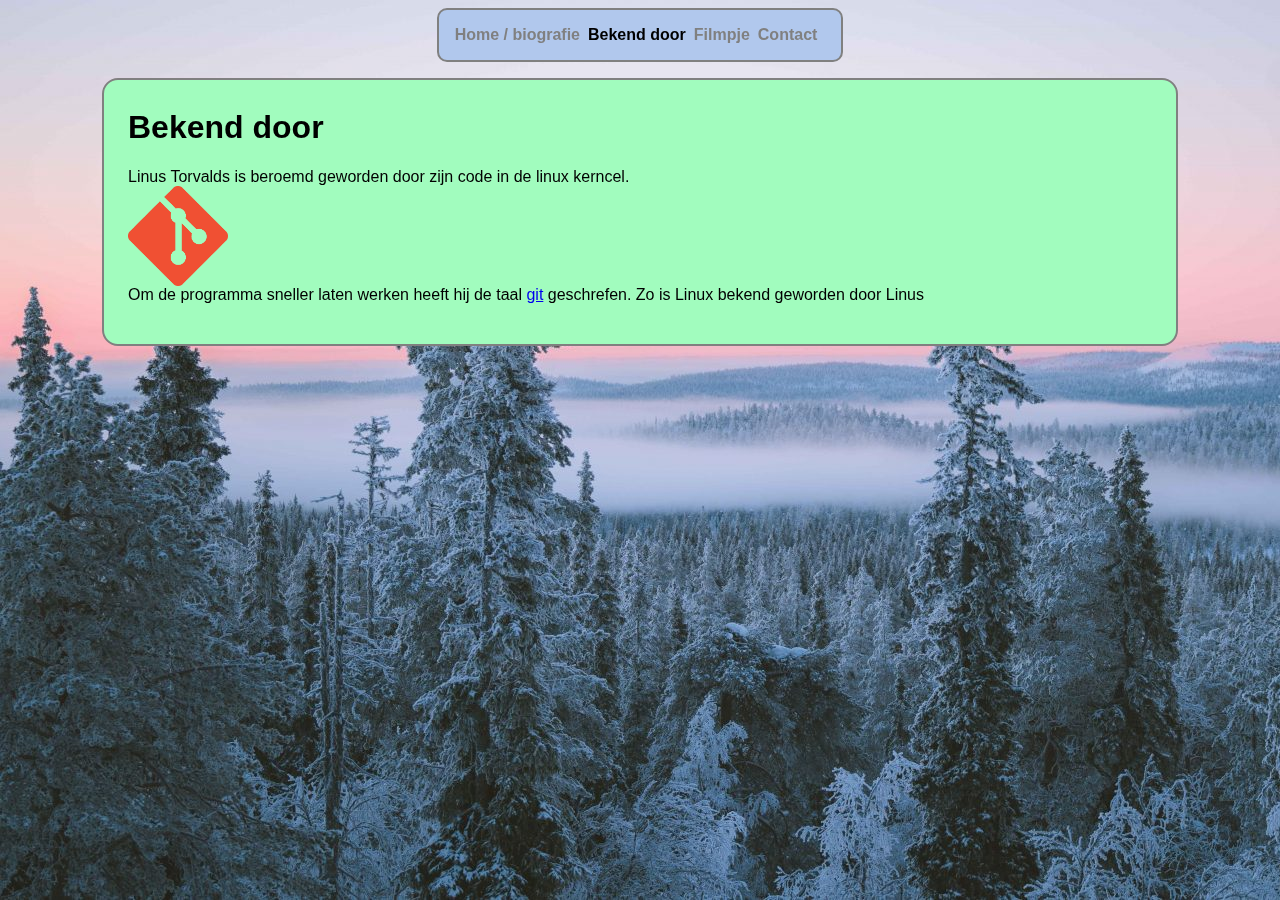
==== BekendDoor.html @ 361a6143 "icon fix" ====
<html>
	<head>
		<title>LinusTorvalds.nl</title>
		<link type="text/css" rel="stylesheet" href="css/stylesheet.css"/>
 	</head>
 	<body>
		<nav>
			<ul>
				<li><a href="home.html">Home / biografie</a></li>
				<li>Bekend door</a></li>
				<li><a href="filmpje.html">Filmpje</a></li>
				<li><a href="contact.html">Contact</a></li>
			</ul>
		</nav>
 		<div id="content">
		<h1>Bekend door</h1>
		<p>Linus Torvalds is beroemd geworden door zijn code in de linux kerncel.<br><img src="afbeeldingen/git-icon.png" style="width: 100px;"><br>
		Om de programma sneller laten werken heeft hij de taal <a href="https://en.wikipedia.org/wiki/Git" target="_blank">git</a> geschrefen.
		Zo is Linux bekend geworden door Linus<br>
	</p>
		</div>
		<div id="background"></div>
	</body>
</html>
---- css/stylesheet.css ----
#background {
  background-image: url("../afbeeldingen/finland.jpg");
  width: 100%;
  height: 100%;
  z-index: -1;
  position: fixed;
  left: 0px;
  top: 0px;
}

#content {
  background-color: #a1fcbe;
  border: 2px solid gray;
  border-radius: 16px;
  font-family: sans-serif;
  margin-left: auto;
  margin-right: auto;
  max-width: 1024px;
  min-width: 256px;
  padding-top: 8px;
  padding-bottom: 24px;
  padding-left: 24px;
  padding-right: 24px;
}

nav ul {
  display: table;
  margin-left: auto;
  margin-right: auto;
	list-style-type: none;
	background-color: #b1c8ed;
	border: 2px solid gray;
	border-radius: 10px;
	font-family: sans-serif;
	font-weight: bold;
	padding: 1em;
}

nav ul li {
  display: table-cell;
	border-right: 2px soild #111111;
	padding-right: 8px;
}

nav ul li a {
  text-decoration: none;
  color: gray;
}
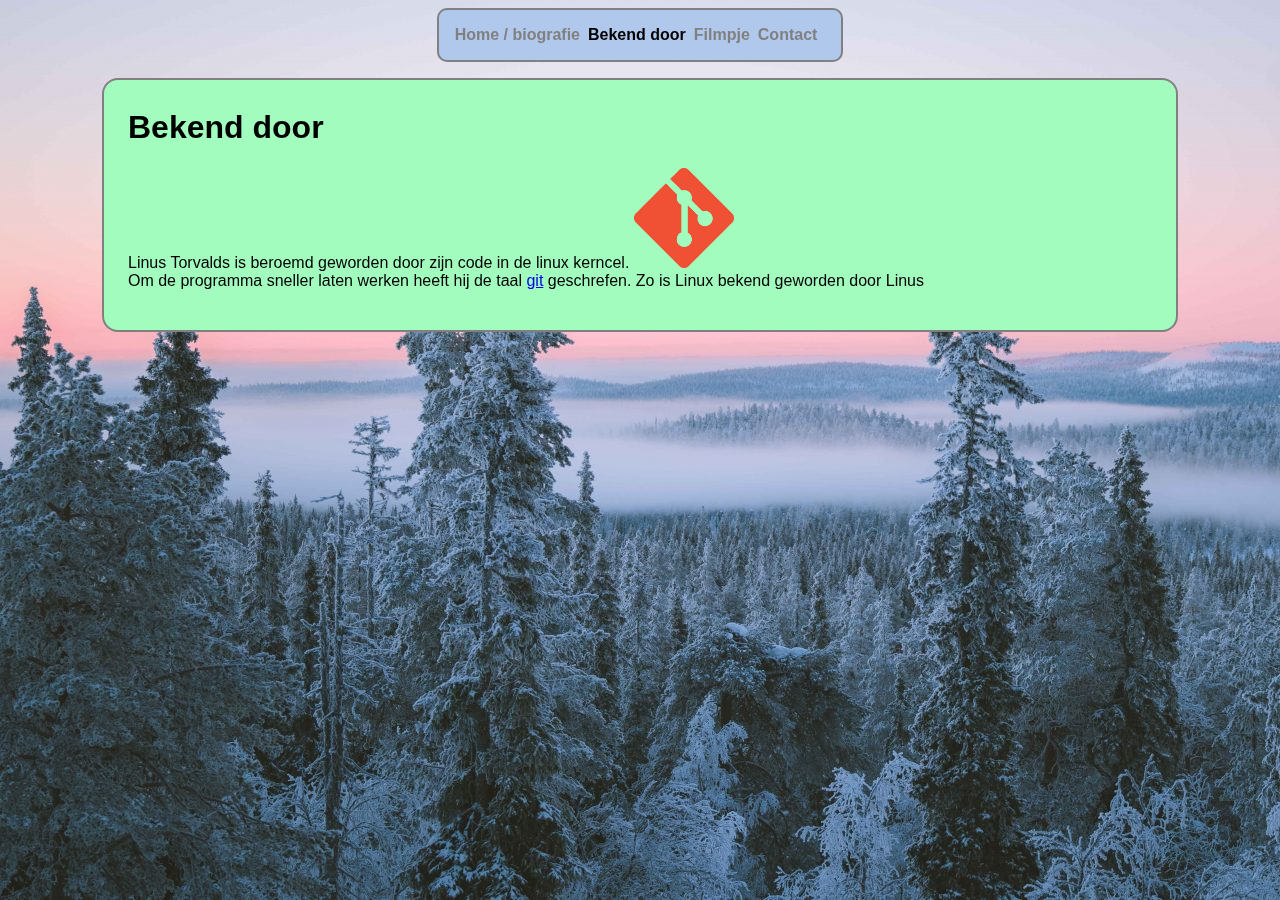
==== commit 2d93df05: "icon fixed" ====
--- a/BekendDoor.html
+++ b/BekendDoor.html
@@ -14,7 +14,7 @@
 		</nav>
  		<div id="content">
 		<h1>Bekend door</h1>
-		<p>Linus Torvalds is beroemd geworden door zijn code in de linux kerncel.<br><img src="afbeeldingen/git-icon.png" style="width: 100px;"><br>
+		<p>Linus Torvalds is beroemd geworden door zijn code in de linux kerncel.       <img src="afbeeldingen/git-icon.png" style="width: 100px;"><br>
 		Om de programma sneller laten werken heeft hij de taal <a href="https://en.wikipedia.org/wiki/Git" target="_blank">git</a> geschrefen.
 		Zo is Linux bekend geworden door Linus<br>
 	</p>
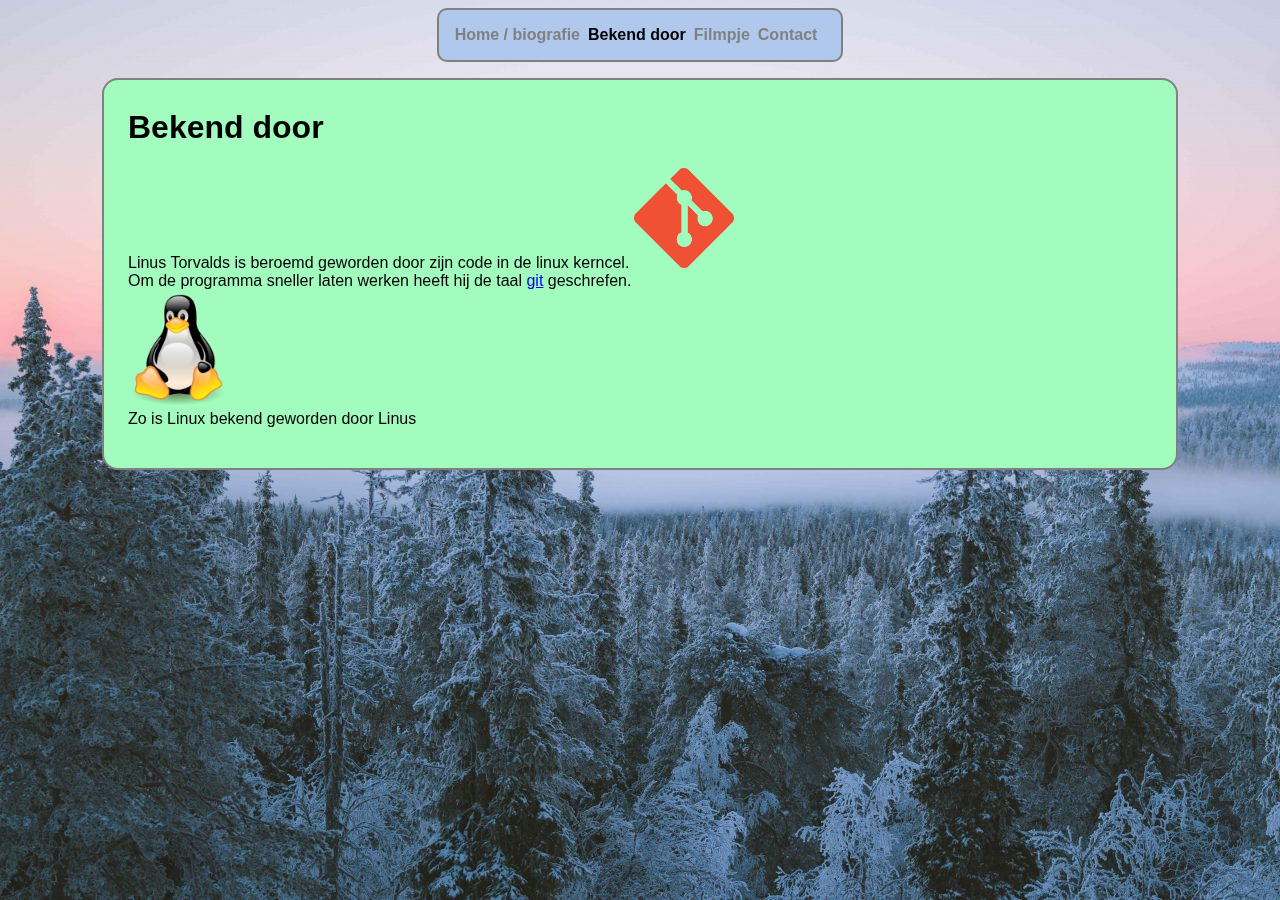
==== commit 94030299: "linux logo" ====
--- a/BekendDoor.html
+++ b/BekendDoor.html
@@ -15,7 +15,8 @@
  		<div id="content">
 		<h1>Bekend door</h1>
 		<p>Linus Torvalds is beroemd geworden door zijn code in de linux kerncel.       <img src="afbeeldingen/git-icon.png" style="width: 100px;"><br>
-		Om de programma sneller laten werken heeft hij de taal <a href="https://en.wikipedia.org/wiki/Git" target="_blank">git</a> geschrefen.
+		Om de programma sneller laten werken heeft hij de taal <a href="https://en.wikipedia.org/wiki/Git" target="_blank">git</a> geschrefen.<br>
+		<img src="afbeeldingen/linux.png" style="width: 100px;"><br>
 		Zo is Linux bekend geworden door Linus<br>
 	</p>
 		</div>
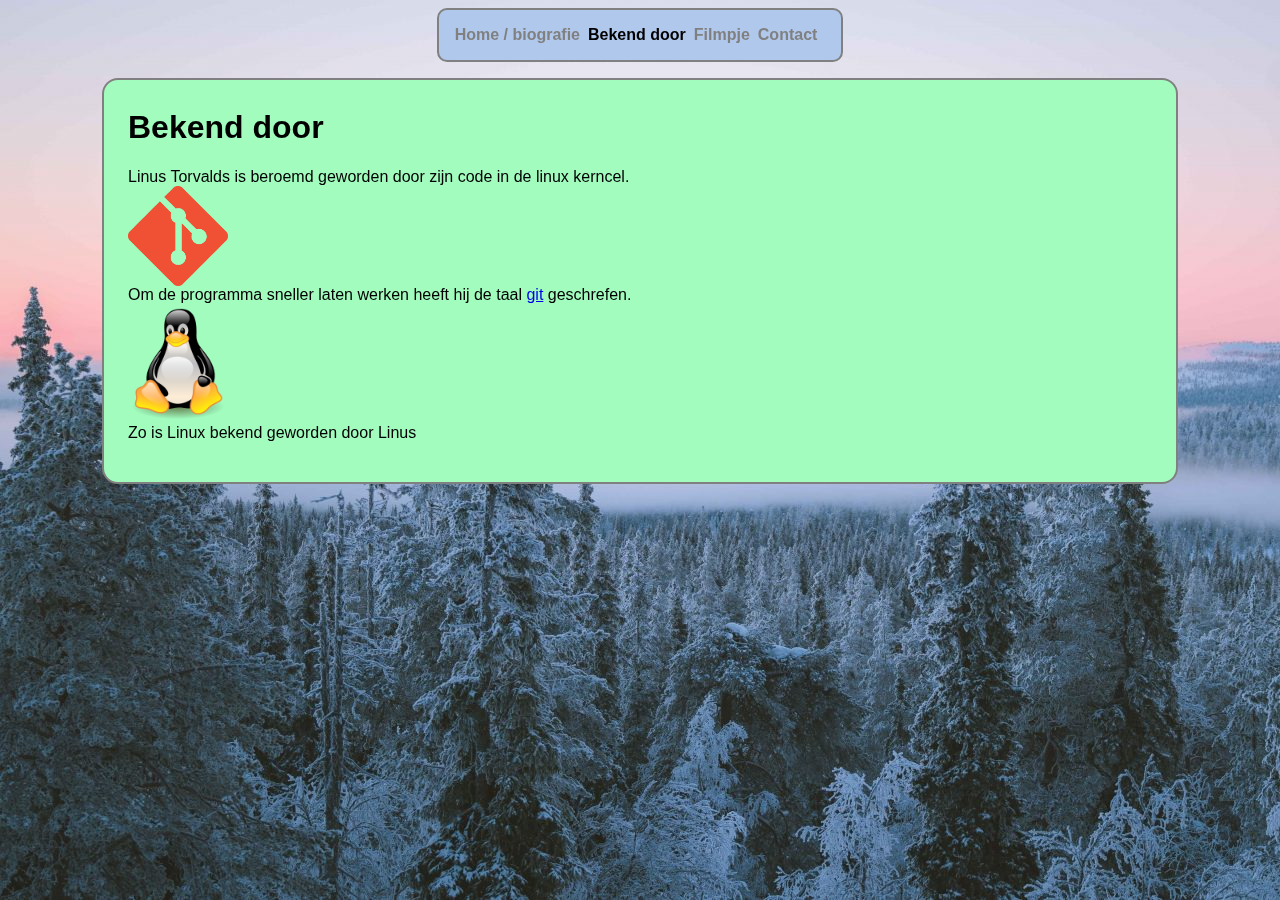
==== commit c6027c9d: "?" ====
--- a/BekendDoor.html
+++ b/BekendDoor.html
@@ -14,7 +14,7 @@
 		</nav>
  		<div id="content">
 		<h1>Bekend door</h1>
-		<p>Linus Torvalds is beroemd geworden door zijn code in de linux kerncel.       <img src="afbeeldingen/git-icon.png" style="width: 100px;"><br>
+		<p>Linus Torvalds is beroemd geworden door zijn code in de linux kerncel.<br><img src="afbeeldingen/git-icon.png" style="width: 100px;"><br>
 		Om de programma sneller laten werken heeft hij de taal <a href="https://en.wikipedia.org/wiki/Git" target="_blank">git</a> geschrefen.<br>
 		<img src="afbeeldingen/linux.png" style="width: 100px;"><br>
 		Zo is Linux bekend geworden door Linus<br>
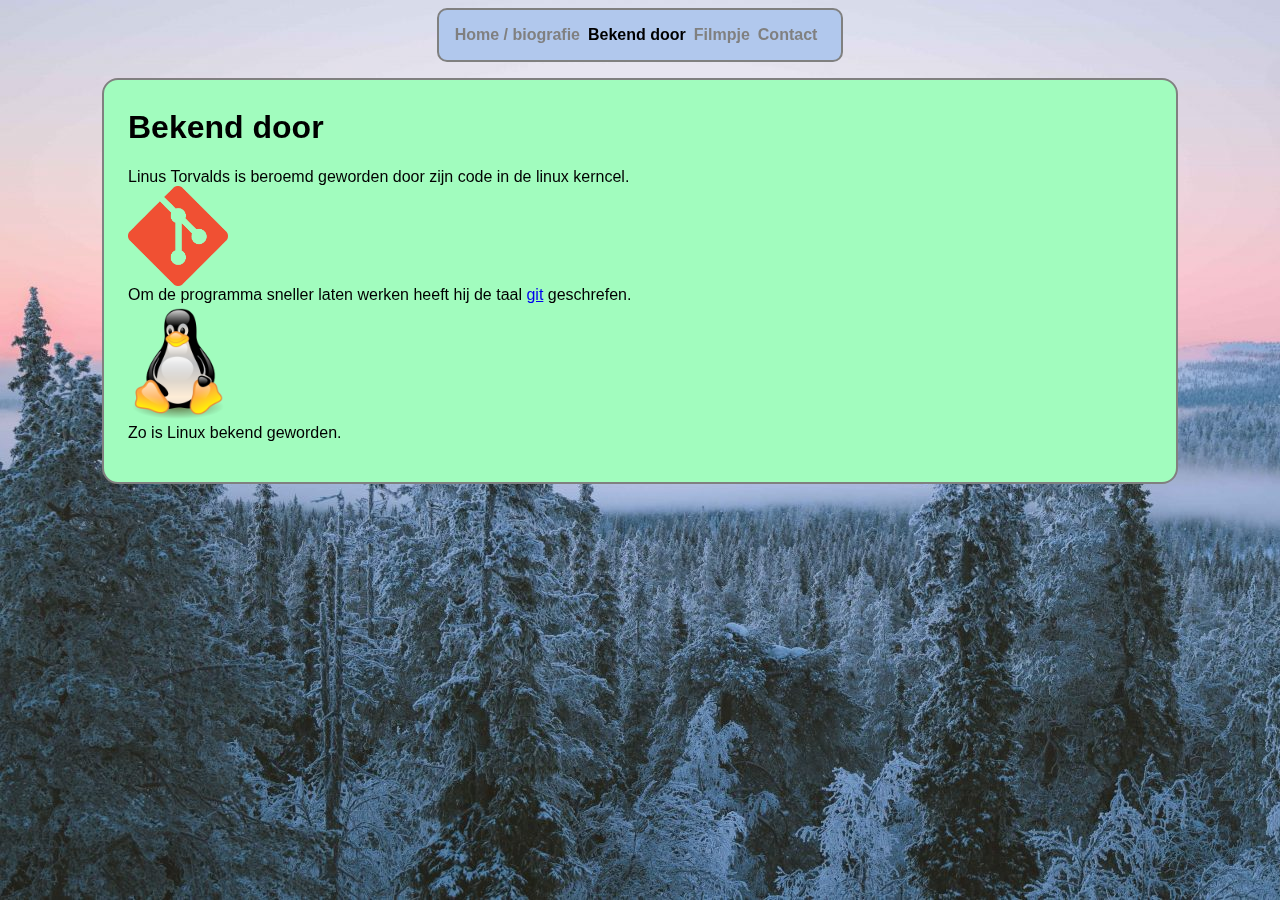
==== commit cdbbb17b: "?" ====
--- a/BekendDoor.html
+++ b/BekendDoor.html
@@ -17,7 +17,7 @@
 		<p>Linus Torvalds is beroemd geworden door zijn code in de linux kerncel.<br><img src="afbeeldingen/git-icon.png" style="width: 100px;"><br>
 		Om de programma sneller laten werken heeft hij de taal <a href="https://en.wikipedia.org/wiki/Git" target="_blank">git</a> geschrefen.<br>
 		<img src="afbeeldingen/linux.png" style="width: 100px;"><br>
-		Zo is Linux bekend geworden door Linus<br>
+		Zo is Linux bekend geworden.<br>
 	</p>
 		</div>
 		<div id="background"></div>
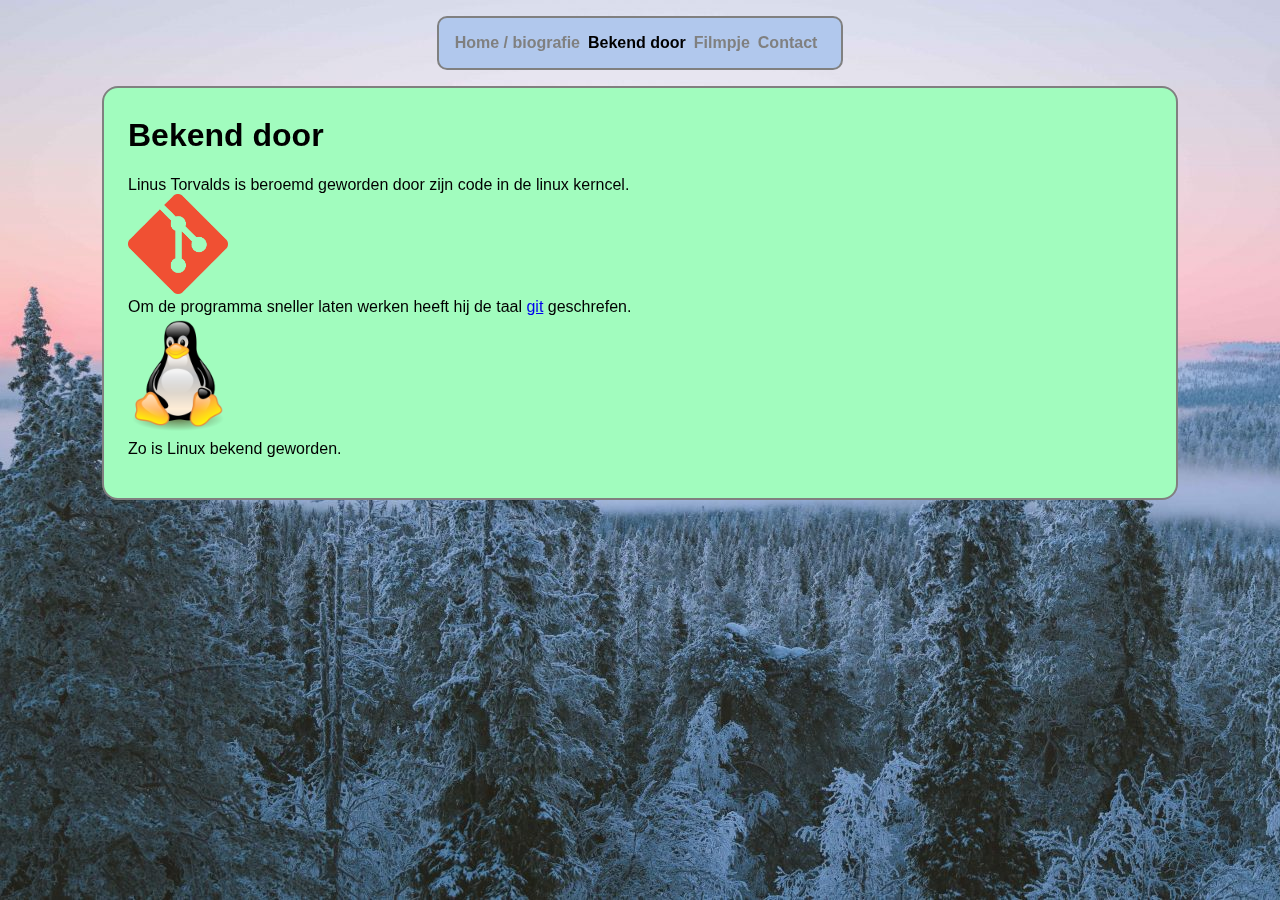
==== commit cc3fac4c: "<!DOCTYPE html>" ====
--- a/BekendDoor.html
+++ b/BekendDoor.html
@@ -1,3 +1,4 @@
+<!DOCTYPE html>
 <html>
 	<head>
 		<title>LinusTorvalds.nl</title>
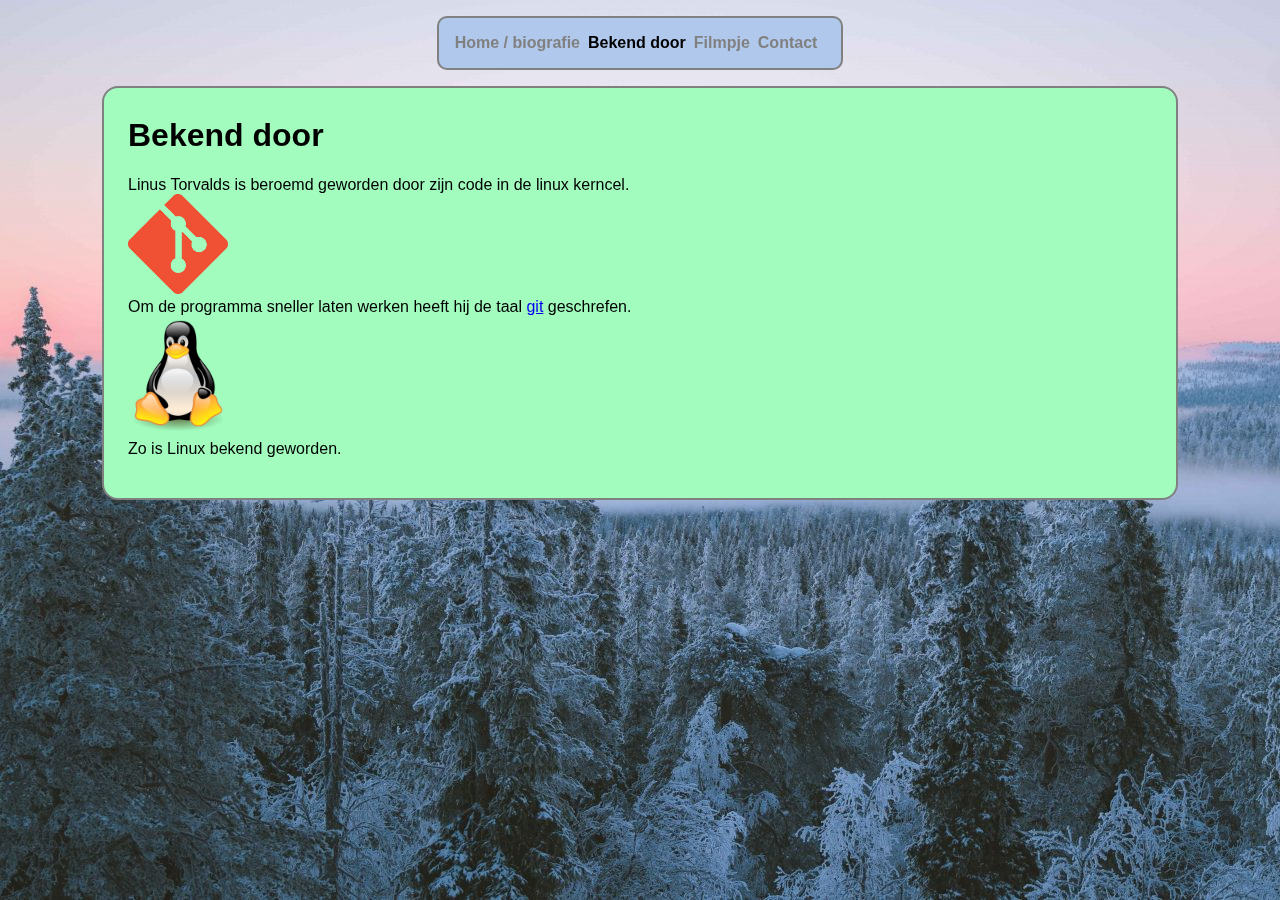
==== commit 3d257d9f: "End opdracht BekendDoor" ====
--- a/BekendDoor.html
+++ b/BekendDoor.html
@@ -8,16 +8,17 @@
 		<nav>
 			<ul>
 				<li><a href="home.html">Home / biografie</a></li>
-				<li>Bekend door</a></li>
+				<li>Bekend door</li>
 				<li><a href="filmpje.html">Filmpje</a></li>
 				<li><a href="contact.html">Contact</a></li>
 			</ul>
 		</nav>
  		<div id="content">
 		<h1>Bekend door</h1>
-		<p>Linus Torvalds is beroemd geworden door zijn code in de linux kerncel.<br><img src="afbeeldingen/git-icon.png" style="width: 100px;"><br>
+		<p>Linus Torvalds is beroemd geworden door zijn code in de linux kerncel.<br>
+		<img alt="Git icon" src="afbeeldingen/git-icon.png" style="width: 100px;"><br>
 		Om de programma sneller laten werken heeft hij de taal <a href="https://en.wikipedia.org/wiki/Git" target="_blank">git</a> geschrefen.<br>
-		<img src="afbeeldingen/linux.png" style="width: 100px;"><br>
+		<img alt="Linux logo" src="afbeeldingen/linux.png" style="width: 100px;"><br>
 		Zo is Linux bekend geworden.<br>
 	</p>
 		</div>
--- a/css/stylesheet.css
+++ b/css/stylesheet.css
@@ -46,3 +46,7 @@
   text-decoration: none;
   color: gray;
 }
+
+iframe {
+    border: 0;
+}
